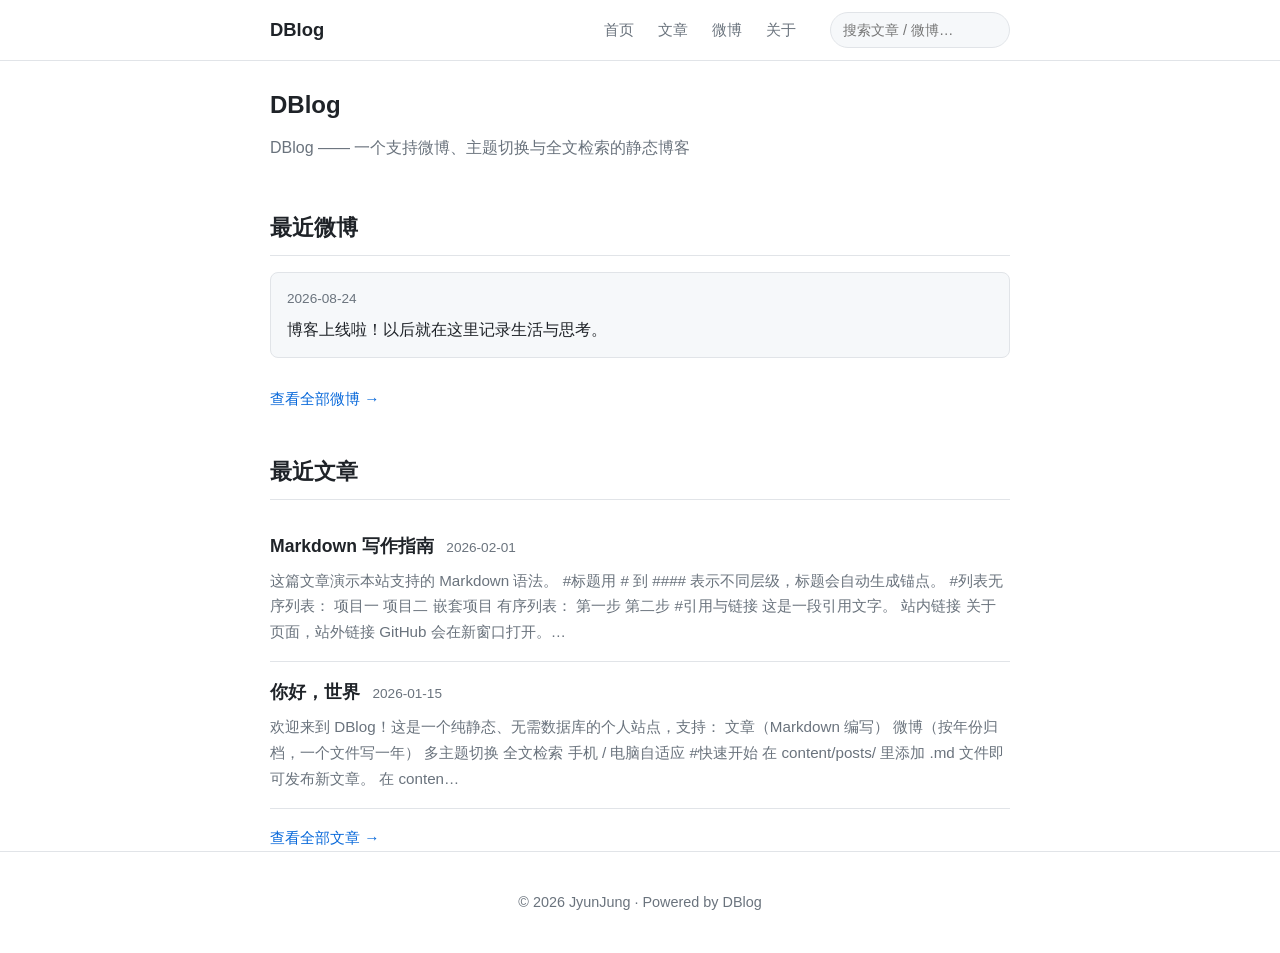
==== index.html @ 0e6dd537 "first init" ====
<!DOCTYPE html>
<html lang="zh-CN">
<head>
  <meta charset="UTF-8">
  <meta name="viewport" content="width=device-width, initial-scale=1.0">
  <title>DBlog</title>
  <meta name="description" content="DBlog —— 一个支持微博、主题切换与全文检索的静态博客">
  <link rel="icon" href="/favicon.ico" type="image/x-icon">
  <link rel="stylesheet" href="/assets/css/base.css">
  <link rel="stylesheet" href="/themes/default/style.css">
  <link rel="stylesheet" href="/assets/css/highlight.css">
</head>
<body>
  <header class="site-header">
    <div class="container header-inner">
      <a class="site-title" href="/">DBlog</a>
      <span class="site-subtitle">记录生活与思考</span>

      <button class="nav-toggle" aria-label="菜单" aria-expanded="false">
        <span></span><span></span><span></span>
      </button>

      <nav class="site-nav" aria-label="主导航">
        <a href="/">首页</a>
        <a href="/posts/">文章</a>
        <a href="/weibo/">微博</a>
        <a href="/about/">关于</a>
      </nav>

      <div class="header-tools">
        <div class="search">
          <input type="search" id="search-input" placeholder="搜索文章 / 微博…" aria-label="搜索" autocomplete="off">
          <div class="search-results" id="search-results" hidden></div>
        </div>
      </div>
    </div>
  </header>

  <main class="container">

  <section class="hero">
    <h1>DBlog</h1>
    <p>DBlog —— 一个支持微博、主题切换与全文检索的静态博客</p>
  </section>

  <section class="section">
    <h2 class="section-title">最近微博</h2>
    <div class="weibo-list">
      <article class="weibo-item" id="w-2026-08-24">
        <header class="weibo-meta">
          <time>2026-08-24</time>
        </header>
        <div class="weibo-content"><p>博客上线啦！以后就在这里记录生活与思考。</p>
</div>
      </article>
    </div>
    <a class="more-link" href="/weibo/">查看全部微博 →</a>
  </section>

  <section class="section">
    <h2 class="section-title">最近文章</h2>
    <ul class="post-list">
      <li class="post-item">
        <a class="post-title" href="/posts/markdown-guide/">Markdown 写作指南</a>
        <time class="post-date">2026-02-01</time>
        <p class="post-summary">这篇文章演示本站支持的 Markdown 语法。 #标题用 # 到 #### 表示不同层级，标题会自动生成锚点。 #列表无序列表： 项目一 项目二 嵌套项目 有序列表： 第一步 第二步 #引用与链接 这是一段引用文字。 站内链接 关于页面，站外链接 GitHub 会在新窗口打开。…</p>
      </li>
      <li class="post-item">
        <a class="post-title" href="/posts/hello-world/">你好，世界</a>
        <time class="post-date">2026-01-15</time>
        <p class="post-summary">欢迎来到 DBlog！这是一个纯静态、无需数据库的个人站点，支持： 文章（Markdown 编写） 微博（按年份归档，一个文件写一年） 多主题切换 全文检索 手机 / 电脑自适应 #快速开始 在 content/posts/ 里添加 .md 文件即可发布新文章。 在 conten…</p>
      </li>
    </ul>
    <a class="more-link" href="/posts/">查看全部文章 →</a>
  </section>

  </main>

  <footer class="site-footer">
    <div class="container">
      <p>© 2026 JyunJung · Powered by <a href="https://github.com/HyperText1994/DBlog" target="_blank" rel="noopener noreferrer">DBlog</a></p>

    </div>
  </footer>

  <script src="/assets/js/main.js" defer></script>
  <script src="/assets/js/search.js" defer></script>
</body>
</html>
---- assets/css/base.css ----
/* ===== 基础布局与排版（与主题无关的结构样式） =====
   颜色等主题相关的值由 themes/<name>/style.css 通过 CSS 变量提供。 */

* {
  box-sizing: border-box;
}

html {
  -webkit-text-size-adjust: 100%;
}

body {
  margin: 0;
  background: var(--bg);
  color: var(--text);
  font-family: -apple-system, BlinkMacSystemFont, "Segoe UI", "PingFang SC",
    "Hiragino Sans GB", "Microsoft YaHei", "Helvetica Neue", Helvetica, Arial, sans-serif;
  font-size: 16px;
  line-height: 1.7;
}

.container {
  max-width: 780px;
  margin: 0 auto;
  padding: 0 20px;
}

a {
  color: var(--accent);
  text-decoration: none;
}

a:hover {
  color: var(--accent-hover);
}

/* ===== 头部 ===== */
.site-header {
  position: sticky;
  top: 0;
  z-index: 100;
  background: var(--header-bg);
  border-bottom: 1px solid var(--border);
  backdrop-filter: blur(8px);
}

.header-inner {
  display: flex;
  align-items: center;
  gap: 16px;
  height: 60px;
  flex-wrap: wrap;
}

.site-title {
  font-size: 1.15rem;
  font-weight: 700;
  color: var(--text);
  white-space: nowrap;
}

.site-subtitle {
  color: var(--text-muted);
  font-size: 0.85rem;
  display: none;
}

.site-nav {
  display: flex;
  gap: 4px;
  margin-left: auto;
}

.site-nav a {
  color: var(--text-muted);
  padding: 6px 10px;
  border-radius: 6px;
  font-size: 0.95rem;
}

.site-nav a:hover {
  color: var(--text);
  background: var(--bg-soft);
}

/* 头部工具（搜索 + 主题） */
.header-tools {
  display: flex;
  align-items: center;
  gap: 8px;
  margin-left: 8px;
}

.nav-toggle {
  display: none;
  flex-direction: column;
  justify-content: center;
  gap: 4px;
  width: 40px;
  height: 40px;
  background: none;
  border: 1px solid var(--border);
  border-radius: 6px;
  cursor: pointer;
}

.nav-toggle span {
  display: block;
  height: 2px;
  width: 18px;
  margin: 0 auto;
  background: var(--text);
  border-radius: 1px;
}

/* ===== 搜索 ===== */
.search {
  position: relative;
}

.search input {
  width: 180px;
  height: 36px;
  padding: 0 12px;
  border: 1px solid var(--border);
  border-radius: 18px;
  background: var(--bg-soft);
  color: var(--text);
  font-size: 0.9rem;
  outline: none;
  transition: width 0.2s ease, border-color 0.2s ease;
}

.search input:focus {
  border-color: var(--accent);
  width: 220px;
}

.search-results {
  position: absolute;
  top: 44px;
  right: 0;
  width: 340px;
  max-width: 80vw;
  max-height: 420px;
  overflow-y: auto;
  background: var(--bg);
  border: 1px solid var(--border);
  border-radius: 8px;
  box-shadow: var(--shadow);
}

.search-result {
  display: block;
  padding: 10px 14px;
  border-bottom: 1px solid var(--border);
  color: var(--text);
}

.search-result:last-child {
  border-bottom: none;
}

.search-result:hover {
  background: var(--bg-soft);
}

.search-result .sr-title {
  font-weight: 600;
}

.search-result .sr-type {
  font-size: 0.75rem;
  color: var(--accent);
  border: 1px solid var(--accent);
  border-radius: 4px;
  padding: 0 4px;
  margin-right: 6px;
}

.search-result .sr-summary {
  font-size: 0.85rem;
  color: var(--text-muted);
  margin-top: 2px;
}

.search-result .sr-empty {
  padding: 12px 14px;
  color: var(--text-muted);
}

.search-result mark {
  background: var(--accent);
  color: #fff;
  padding: 0 2px;
  border-radius: 2px;
}

/* ===== 主题选择 ===== */
.theme-select {
  height: 36px;
  padding: 0 8px;
  border: 1px solid var(--border);
  border-radius: 6px;
  background: var(--bg-soft);
  color: var(--text);
  font-size: 0.85rem;
  cursor: pointer;
}

/* ===== 主体 ===== */
main {
  min-height: 70vh;
  padding: 32px 0 48px;
}

.hero {
  padding: 24px 0 8px;
}

.hero h1 {
  margin: 0 0 8px;
}

.hero p {
  color: var(--text-muted);
  margin: 0;
}

.section {
  margin-top: 40px;
}

.section-title,
.page-title {
  font-size: 1.4rem;
  margin: 0 0 16px;
  padding-bottom: 8px;
  border-bottom: 1px solid var(--border);
}

.page-desc {
  color: var(--text-muted);
  margin-top: -8px;
}

/* ===== 文章列表 ===== */
.post-list {
  list-style: none;
  margin: 0;
  padding: 0;
}

.post-item {
  padding: 16px 0;
  border-bottom: 1px solid var(--border);
}

.post-title {
  font-size: 1.1rem;
  font-weight: 600;
  color: var(--text);
}

.post-title:hover {
  color: var(--accent);
}

.post-date {
  color: var(--text-muted);
  font-size: 0.85rem;
  margin-left: 8px;
}

.post-summary {
  color: var(--text-muted);
  margin: 6px 0 0;
  font-size: 0.95rem;
}

.more-link {
  display: inline-block;
  margin-top: 16px;
  font-size: 0.95rem;
}

.empty {
  color: var(--text-muted);
}

/* ===== 微博 ===== */
.weibo-year {
  margin-top: 32px;
}

.weibo-year-title {
  font-size: 1.15rem;
  margin: 0 0 12px;
}

.weibo-month-title {
  font-size: 0.95rem;
  color: var(--text-muted);
  margin: 18px 0 8px;
  padding-left: 8px;
  border-left: 3px solid var(--accent);
}

.weibo-item {
  padding: 14px 16px;
  margin-bottom: 12px;
  background: var(--bg-soft);
  border-radius: 8px;
  border: 1px solid var(--border);
}

.weibo-meta {
  display: flex;
  align-items: center;
  justify-content: space-between;
  font-size: 0.85rem;
  color: var(--text-muted);
  margin-bottom: 6px;
}

.weibo-link {
  color: var(--text-muted);
  opacity: 0.5;
}

.weibo-link:hover {
  opacity: 1;
}

.weibo-content p {
  margin: 0 0 8px;
}

.weibo-content p:last-child {
  margin-bottom: 0;
}

/* ===== 文章正文 Markdown 样式 ===== */
.markdown h1,
.markdown h2,
.markdown h3,
.markdown h4 {
  line-height: 1.4;
  margin: 1.6em 0 0.6em;
}

.markdown h1 {
  font-size: 1.7rem;
}

.markdown h2 {
  font-size: 1.4rem;
  border-bottom: 1px solid var(--border);
  padding-bottom: 6px;
}

.markdown h3 {
  font-size: 1.2rem;
}

.markdown p {
  margin: 0.8em 0;
}

.markdown .anchor {
  float: left;
  margin-left: -1.1em;
  color: var(--text-muted);
  opacity: 0;
  text-decoration: none;
  font-weight: normal;
}

.markdown h1:hover .anchor,
.markdown h2:hover .anchor,
.markdown h3:hover .anchor,
.markdown h4:hover .anchor {
  opacity: 0.6;
}

.markdown ul,
.markdown ol {
  padding-left: 1.5em;
  margin: 0.6em 0;
}

.markdown li {
  margin: 0.2em 0;
}

.markdown blockquote {
  margin: 1em 0;
  padding: 4px 16px;
  border-left: 4px solid var(--accent);
  background: var(--bg-soft);
  color: var(--text-muted);
  border-radius: 0 6px 6px 0;
}

.markdown blockquote p {
  margin: 0.4em 0;
}

.markdown code {
  font-family: "SFMono-Regular", Consolas, "Liberation Mono", Menlo, monospace;
  background: var(--code-bg);
  color: var(--code-text);
  padding: 2px 5px;
  border-radius: 4px;
  font-size: 0.9em;
}

.markdown pre {
  background: var(--code-bg);
  border: 1px solid var(--border);
  border-radius: 8px;
  padding: 14px 16px;
  overflow-x: auto;
  line-height: 1.5;
}

.markdown pre code {
  background: none;
  color: inherit;
  padding: 0;
  font-size: 0.88rem;
}

.markdown img {
  max-width: 100%;
  border-radius: 6px;
}

.markdown table {
  border-collapse: collapse;
  width: 100%;
  margin: 1em 0;
}

.markdown th,
.markdown td {
  border: 1px solid var(--border);
  padding: 8px 12px;
  text-align: left;
}

.markdown th {
  background: var(--bg-soft);
}

.markdown hr {
  border: none;
  border-top: 1px solid var(--border);
  margin: 1.6em 0;
}

/* ===== 文章页 ===== */
.post-header {
  margin-bottom: 24px;
}

.post-title-full {
  font-size: 1.8rem;
  margin: 0 0 8px;
  line-height: 1.3;
}

.post-meta {
  color: var(--text-muted);
  font-size: 0.9rem;
  display: flex;
  align-items: center;
  gap: 12px;
  flex-wrap: wrap;
}

.tag {
  color: var(--accent);
  font-size: 0.85rem;
  margin-right: 6px;
}

/* ===== 分页 ===== */
.pagination {
  display: flex;
  align-items: center;
  justify-content: center;
  gap: 16px;
  margin-top: 28px;
}

.page-info {
  color: var(--text-muted);
  font-size: 0.9rem;
}

.page-link {
  padding: 6px 14px;
  border: 1px solid var(--border);
  border-radius: 6px;
}

.page-link:hover {
  border-color: var(--accent);
}

/* ===== 错误页 ===== */
.error-page {
  text-align: center;
  padding: 80px 0;
}

.error-page h1 {
  font-size: 4rem;
  margin: 0;
}

/* ===== 页脚 ===== */
.site-footer {
  border-top: 1px solid var(--border);
  padding: 24px 0;
  color: var(--text-muted);
  font-size: 0.9rem;
  text-align: center;
}

.site-footer a {
  color: var(--text-muted);
}

.site-footer a:hover {
  color: var(--accent);
}

/* ===== 响应式 ===== */
@media (max-width: 720px) {
  .site-subtitle {
    display: none;
  }

  .nav-toggle {
    display: flex;
    margin-left: auto;
  }

  .site-nav {
    display: none;
    position: absolute;
    top: 60px;
    left: 0;
    right: 0;
    flex-direction: column;
    background: var(--header-bg);
    border-bottom: 1px solid var(--border);
    padding: 8px 16px 12px;
    margin-left: 0;
  }

  .site-nav.open {
    display: flex;
  }

  .site-nav a {
    padding: 10px;
    display: block;
  }

  .header-tools {
    margin-left: 0;
  }

  .search input {
    width: 120px;
  }

  .search input:focus {
    width: 160px;
  }

  .search-results {
    position: fixed;
    left: 10px;
    right: 10px;
    top: 110px;
    width: auto;
    max-width: none;
  }

  .post-title-full {
    font-size: 1.5rem;
  }
}
---- themes/default/style.css ----
/* 默认主题（浅色）—— 定义 CSS 变量，结构样式见 static/css/base.css */
:root {
  --bg: #ffffff;
  --bg-soft: #f6f8fa;
  --header-bg: rgba(255, 255, 255, 0.85);
  --text: #1f2328;
  --text-muted: #6a737d;
  --border: #e1e4e8;
  --accent: #0969da;
  --accent-hover: #0550ae;
  --code-bg: #f0f3f6;
  --code-text: #d63384;
  --shadow: 0 8px 24px rgba(0, 0, 0, 0.12);
}
---- assets/css/highlight.css ----
pre code.hljs{display:block;overflow-x:auto;padding:1em}code.hljs{padding:3px 5px}/*!
  Theme: GitHub
  Description: Light theme as seen on github.com
  Author: github.com
  Maintainer: @Hirse
  Updated: 2021-05-15

  Outdated base version: https://github.com/primer/github-syntax-light
  Current colors taken from GitHub's CSS
*/.hljs{color:#24292e;background:#fff}.hljs-doctag,.hljs-keyword,.hljs-meta .hljs-keyword,.hljs-template-tag,.hljs-template-variable,.hljs-type,.hljs-variable.language_{color:#d73a49}.hljs-title,.hljs-title.class_,.hljs-title.class_.inherited__,.hljs-title.function_{color:#6f42c1}.hljs-attr,.hljs-attribute,.hljs-literal,.hljs-meta,.hljs-number,.hljs-operator,.hljs-selector-attr,.hljs-selector-class,.hljs-selector-id,.hljs-variable{color:#005cc5}.hljs-meta .hljs-string,.hljs-regexp,.hljs-string{color:#032f62}.hljs-built_in,.hljs-symbol{color:#e36209}.hljs-code,.hljs-comment,.hljs-formula{color:#6a737d}.hljs-name,.hljs-quote,.hljs-selector-pseudo,.hljs-selector-tag{color:#22863a}.hljs-subst{color:#24292e}.hljs-section{color:#005cc5;font-weight:700}.hljs-bullet{color:#735c0f}.hljs-emphasis{color:#24292e;font-style:italic}.hljs-strong{color:#24292e;font-weight:700}.hljs-addition{color:#22863a;background-color:#f0fff4}.hljs-deletion{color:#b31d28;background-color:#ffeef0}
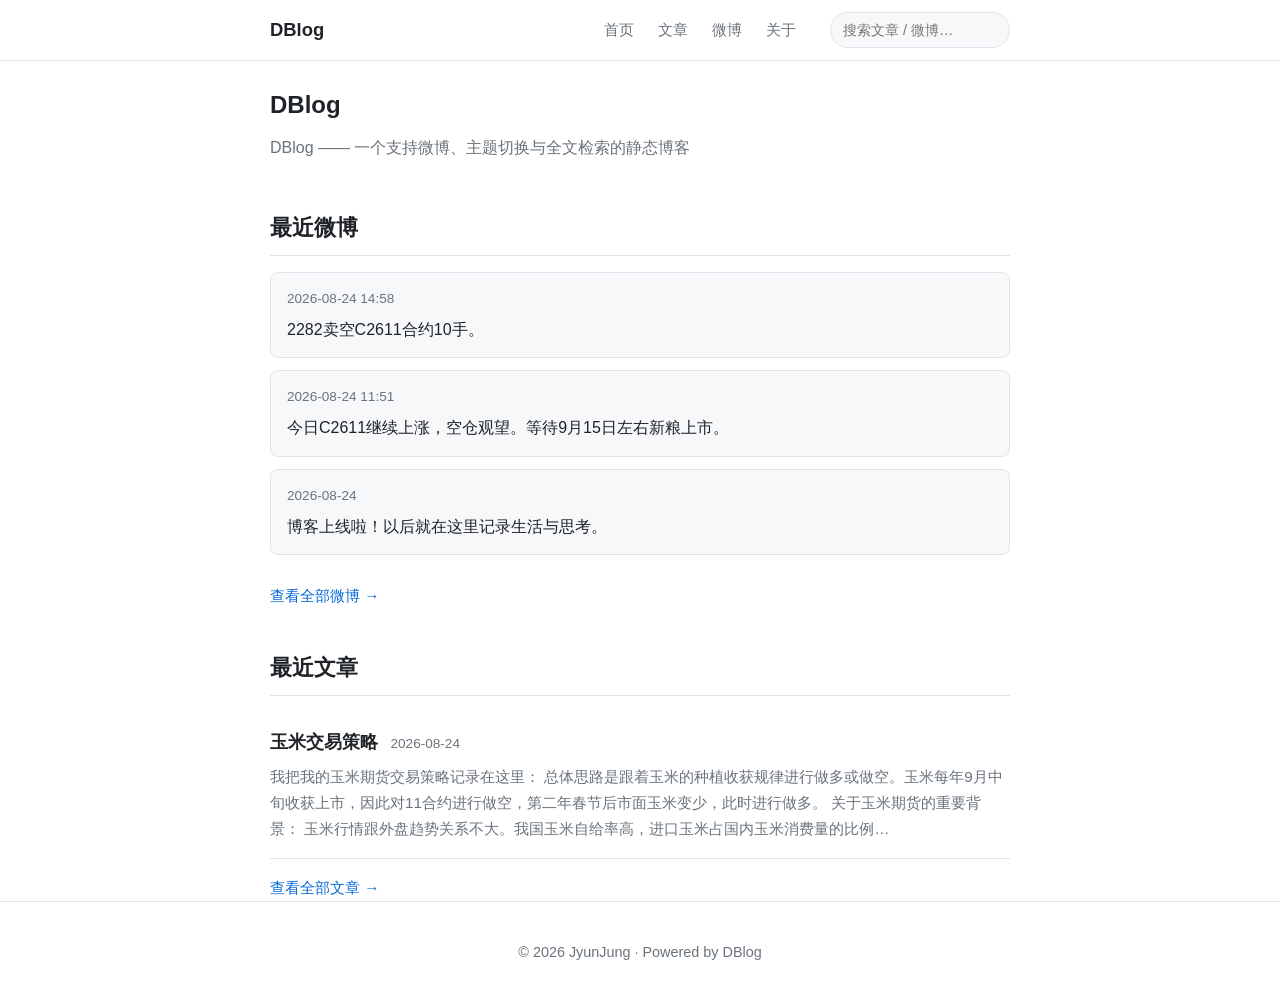
==== commit 3cd93e85: "20260824 update one post" ====
--- a/index.html
+++ b/index.html
@@ -5,7 +5,7 @@
   <meta name="viewport" content="width=device-width, initial-scale=1.0">
   <title>DBlog</title>
   <meta name="description" content="DBlog —— 一个支持微博、主题切换与全文检索的静态博客">
-  <link rel="icon" href="/favicon.ico" type="image/x-icon">
+  <link rel="icon" type="image/svg+xml" href="/jyunjung.svg">
   <link rel="stylesheet" href="/assets/css/base.css">
   <link rel="stylesheet" href="/themes/default/style.css">
   <link rel="stylesheet" href="/assets/css/highlight.css">
@@ -46,6 +46,20 @@
   <section class="section">
     <h2 class="section-title">最近微博</h2>
     <div class="weibo-list">
+      <article class="weibo-item" id="w-2026-08-24-14:58">
+        <header class="weibo-meta">
+          <time>2026-08-24 14:58</time>
+        </header>
+        <div class="weibo-content"><p>2282卖空C2611合约10手。</p>
+</div>
+      </article>
+      <article class="weibo-item" id="w-2026-08-24-11:51">
+        <header class="weibo-meta">
+          <time>2026-08-24 11:51</time>
+        </header>
+        <div class="weibo-content"><p>今日C2611继续上涨，空仓观望。等待9月15日左右新粮上市。</p>
+</div>
+      </article>
       <article class="weibo-item" id="w-2026-08-24">
         <header class="weibo-meta">
           <time>2026-08-24</time>
@@ -61,14 +75,9 @@
     <h2 class="section-title">最近文章</h2>
     <ul class="post-list">
       <li class="post-item">
-        <a class="post-title" href="/posts/markdown-guide/">Markdown 写作指南</a>
-        <time class="post-date">2026-02-01</time>
-        <p class="post-summary">这篇文章演示本站支持的 Markdown 语法。 #标题用 # 到 #### 表示不同层级，标题会自动生成锚点。 #列表无序列表： 项目一 项目二 嵌套项目 有序列表： 第一步 第二步 #引用与链接 这是一段引用文字。 站内链接 关于页面，站外链接 GitHub 会在新窗口打开。…</p>
-      </li>
-      <li class="post-item">
-        <a class="post-title" href="/posts/hello-world/">你好，世界</a>
-        <time class="post-date">2026-01-15</time>
-        <p class="post-summary">欢迎来到 DBlog！这是一个纯静态、无需数据库的个人站点，支持： 文章（Markdown 编写） 微博（按年份归档，一个文件写一年） 多主题切换 全文检索 手机 / 电脑自适应 #快速开始 在 content/posts/ 里添加 .md 文件即可发布新文章。 在 conten…</p>
+        <a class="post-title" href="/posts/corn-futures-trade-strategy/">玉米交易策略</a>
+        <time class="post-date">2026-08-24</time>
+        <p class="post-summary">我把我的玉米期货交易策略记录在这里： 总体思路是跟着玉米的种植收获规律进行做多或做空。玉米每年9月中旬收获上市，因此对11合约进行做空，第二年春节后市面玉米变少，此时进行做多。 关于玉米期货的重要背景： 玉米行情跟外盘趋势关系不大。我国玉米自给率高，进口玉米占国内玉米消费量的比例…</p>
       </li>
     </ul>
     <a class="more-link" href="/posts/">查看全部文章 →</a>
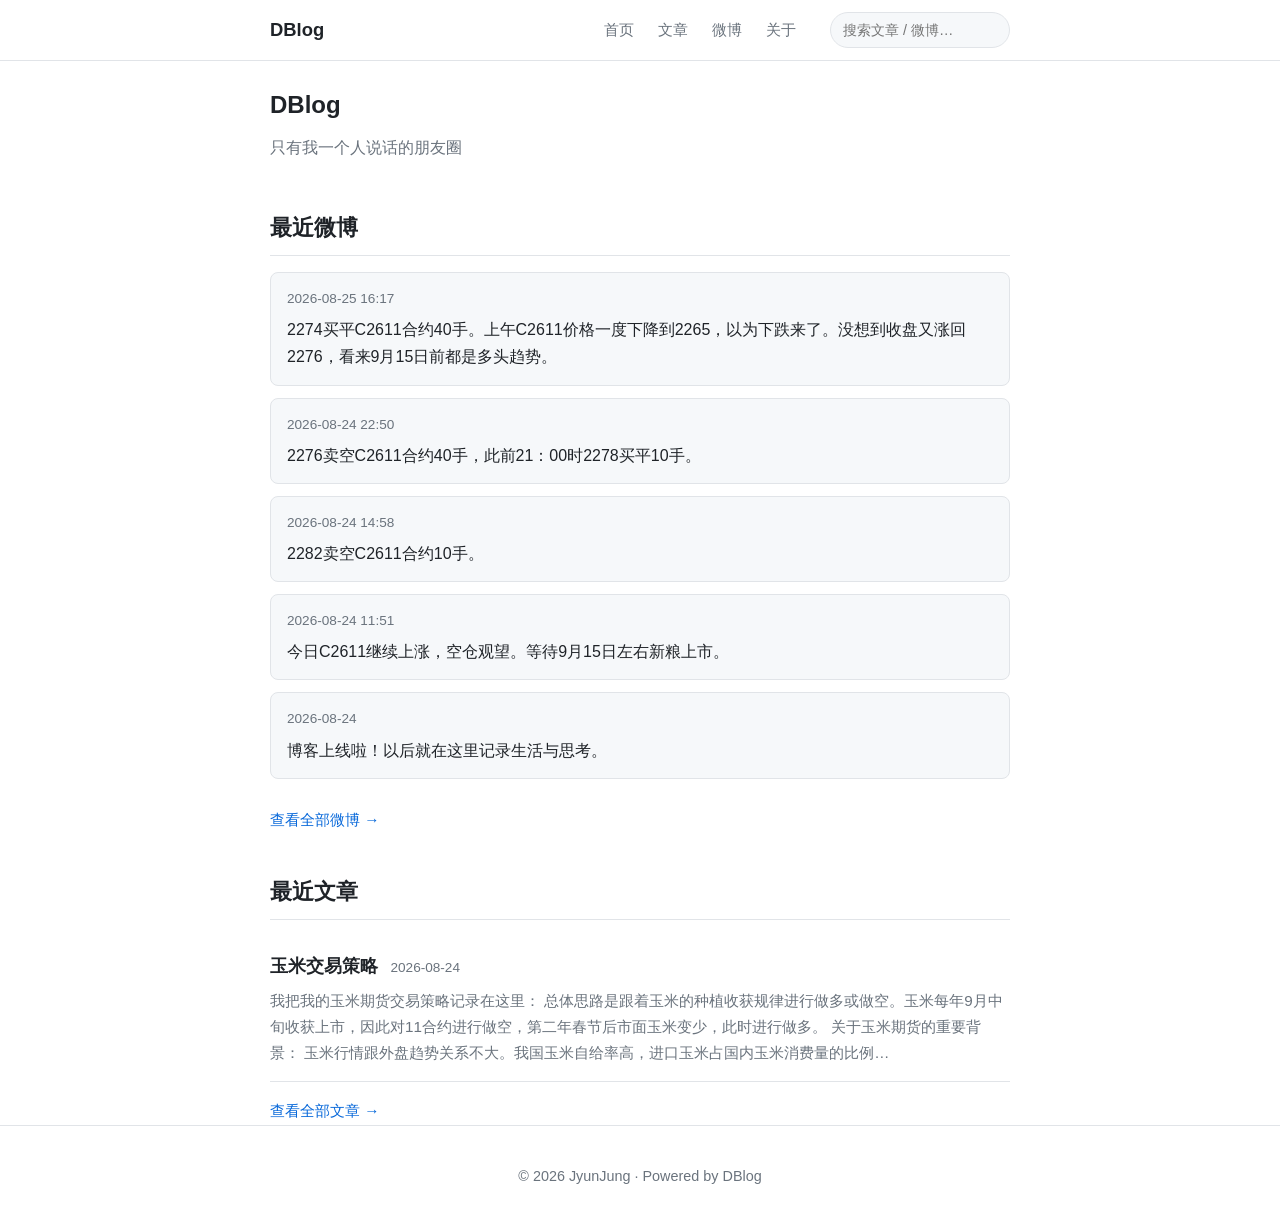
==== commit bc79a758: "20260825" ====
--- a/index.html
+++ b/index.html
@@ -4,7 +4,7 @@
   <meta charset="UTF-8">
   <meta name="viewport" content="width=device-width, initial-scale=1.0">
   <title>DBlog</title>
-  <meta name="description" content="DBlog —— 一个支持微博、主题切换与全文检索的静态博客">
+  <meta name="description" content="只有我一个人说话的朋友圈">
   <link rel="icon" type="image/svg+xml" href="/jyunjung.svg">
   <link rel="stylesheet" href="/assets/css/base.css">
   <link rel="stylesheet" href="/themes/default/style.css">
@@ -40,12 +40,26 @@
 
   <section class="hero">
     <h1>DBlog</h1>
-    <p>DBlog —— 一个支持微博、主题切换与全文检索的静态博客</p>
+    <p>只有我一个人说话的朋友圈</p>
   </section>
 
   <section class="section">
     <h2 class="section-title">最近微博</h2>
     <div class="weibo-list">
+      <article class="weibo-item" id="w-2026-08-25-16:17">
+        <header class="weibo-meta">
+          <time>2026-08-25 16:17</time>
+        </header>
+        <div class="weibo-content"><p>2274买平C2611合约40手。上午C2611价格一度下降到2265，以为下跌来了。没想到收盘又涨回2276，看来9月15日前都是多头趋势。</p>
+</div>
+      </article>
+      <article class="weibo-item" id="w-2026-08-24-22:50">
+        <header class="weibo-meta">
+          <time>2026-08-24 22:50</time>
+        </header>
+        <div class="weibo-content"><p>2276卖空C2611合约40手，此前21：00时2278买平10手。</p>
+</div>
+      </article>
       <article class="weibo-item" id="w-2026-08-24-14:58">
         <header class="weibo-meta">
           <time>2026-08-24 14:58</time>
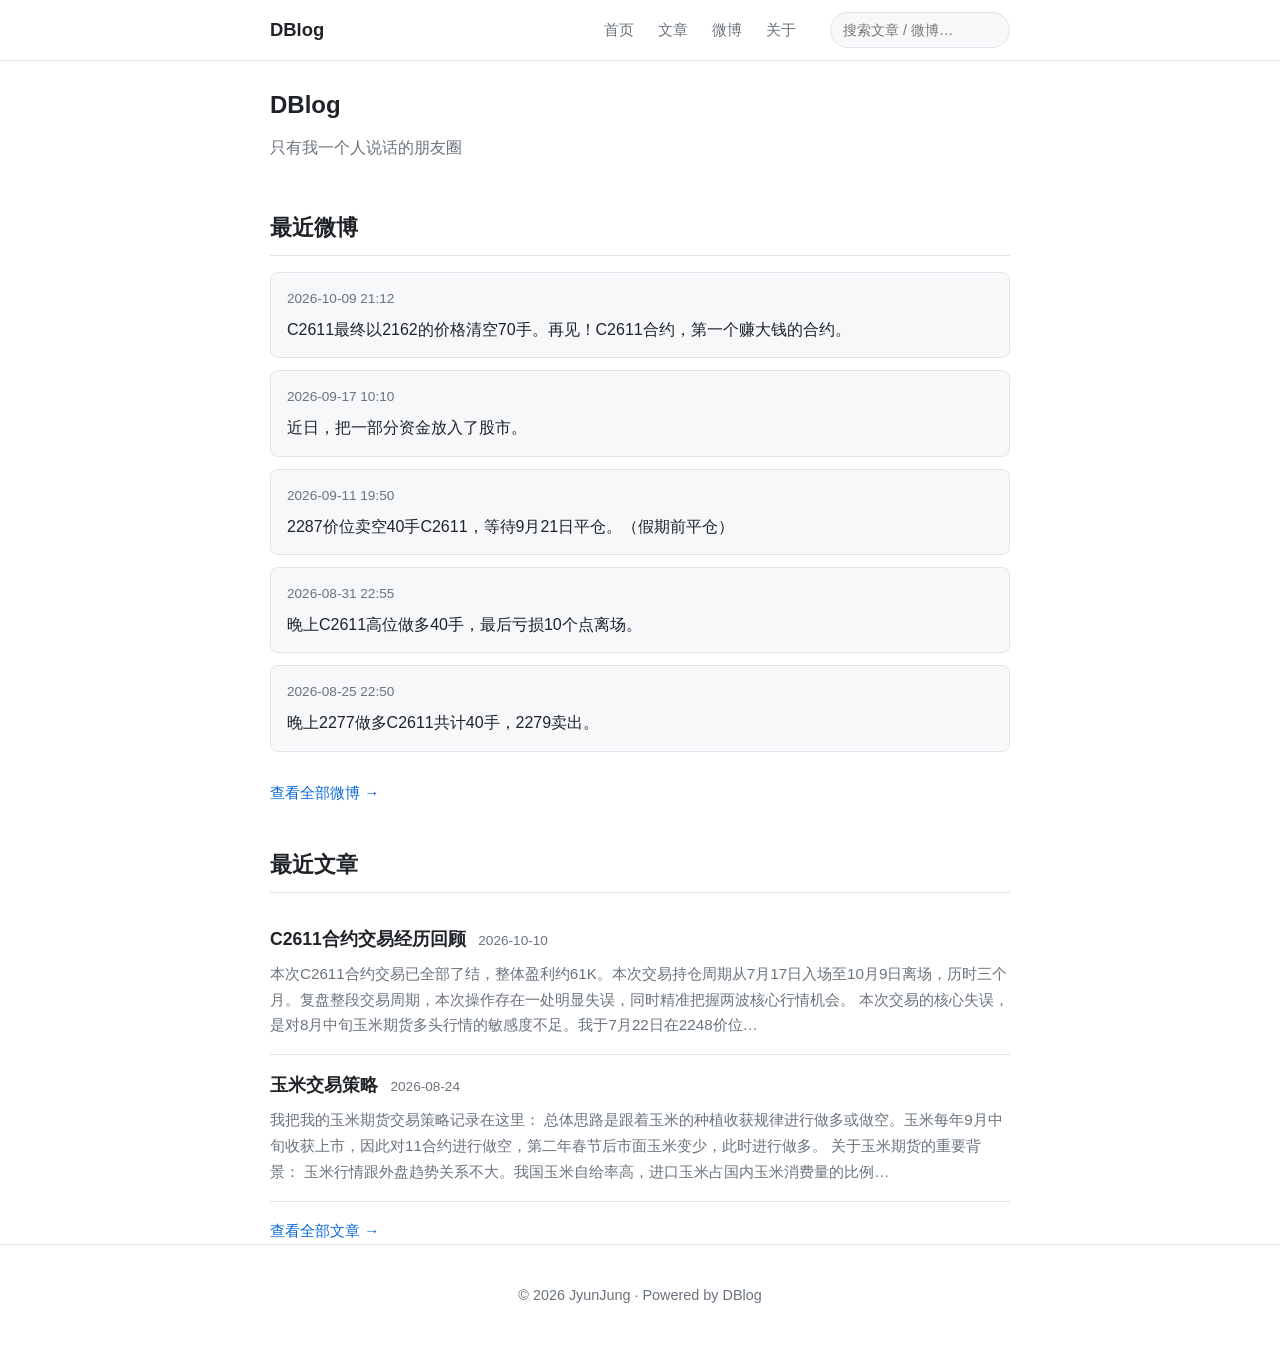
==== commit edbe5176: "update post:C2611Review" ====
--- a/index.html
+++ b/index.html
@@ -46,39 +46,39 @@
   <section class="section">
     <h2 class="section-title">最近微博</h2>
     <div class="weibo-list">
-      <article class="weibo-item" id="w-2026-08-25-16:17">
+      <article class="weibo-item" id="w-2026-10-09-21:12">
         <header class="weibo-meta">
-          <time>2026-08-25 16:17</time>
+          <time>2026-10-09 21:12</time>
         </header>
-        <div class="weibo-content"><p>2274买平C2611合约40手。上午C2611价格一度下降到2265，以为下跌来了。没想到收盘又涨回2276，看来9月15日前都是多头趋势。</p>
+        <div class="weibo-content"><p>C2611最终以2162的价格清空70手。再见！C2611合约，第一个赚大钱的合约。</p>
 </div>
       </article>
-      <article class="weibo-item" id="w-2026-08-24-22:50">
+      <article class="weibo-item" id="w-2026-09-17-10:10">
         <header class="weibo-meta">
-          <time>2026-08-24 22:50</time>
+          <time>2026-09-17 10:10</time>
         </header>
-        <div class="weibo-content"><p>2276卖空C2611合约40手，此前21：00时2278买平10手。</p>
+        <div class="weibo-content"><p>近日，把一部分资金放入了股市。</p>
 </div>
       </article>
-      <article class="weibo-item" id="w-2026-08-24-14:58">
+      <article class="weibo-item" id="w-2026-09-11-19:50">
         <header class="weibo-meta">
-          <time>2026-08-24 14:58</time>
+          <time>2026-09-11 19:50</time>
         </header>
-        <div class="weibo-content"><p>2282卖空C2611合约10手。</p>
+        <div class="weibo-content"><p>2287价位卖空40手C2611，等待9月21日平仓。（假期前平仓）</p>
 </div>
       </article>
-      <article class="weibo-item" id="w-2026-08-24-11:51">
+      <article class="weibo-item" id="w-2026-08-31-22:55">
         <header class="weibo-meta">
-          <time>2026-08-24 11:51</time>
+          <time>2026-08-31 22:55</time>
         </header>
-        <div class="weibo-content"><p>今日C2611继续上涨，空仓观望。等待9月15日左右新粮上市。</p>
+        <div class="weibo-content"><p>晚上C2611高位做多40手，最后亏损10个点离场。</p>
 </div>
       </article>
-      <article class="weibo-item" id="w-2026-08-24">
+      <article class="weibo-item" id="w-2026-08-25-22:50">
         <header class="weibo-meta">
-          <time>2026-08-24</time>
+          <time>2026-08-25 22:50</time>
         </header>
-        <div class="weibo-content"><p>博客上线啦！以后就在这里记录生活与思考。</p>
+        <div class="weibo-content"><p>晚上2277做多C2611共计40手，2279卖出。</p>
 </div>
       </article>
     </div>
@@ -88,6 +88,11 @@
   <section class="section">
     <h2 class="section-title">最近文章</h2>
     <ul class="post-list">
+      <li class="post-item">
+        <a class="post-title" href="/posts/C2611Review/">C2611合约交易经历回顾</a>
+        <time class="post-date">2026-10-10</time>
+        <p class="post-summary">本次C2611合约交易已全部了结，整体盈利约61K。本次交易持仓周期从7月17日入场至10月9日离场，历时三个月。复盘整段交易周期，本次操作存在一处明显失误，同时精准把握两波核心行情机会。 本次交易的核心失误，是对8月中旬玉米期货多头行情的敏感度不足。我于7月22日在2248价位…</p>
+      </li>
       <li class="post-item">
         <a class="post-title" href="/posts/corn-futures-trade-strategy/">玉米交易策略</a>
         <time class="post-date">2026-08-24</time>
